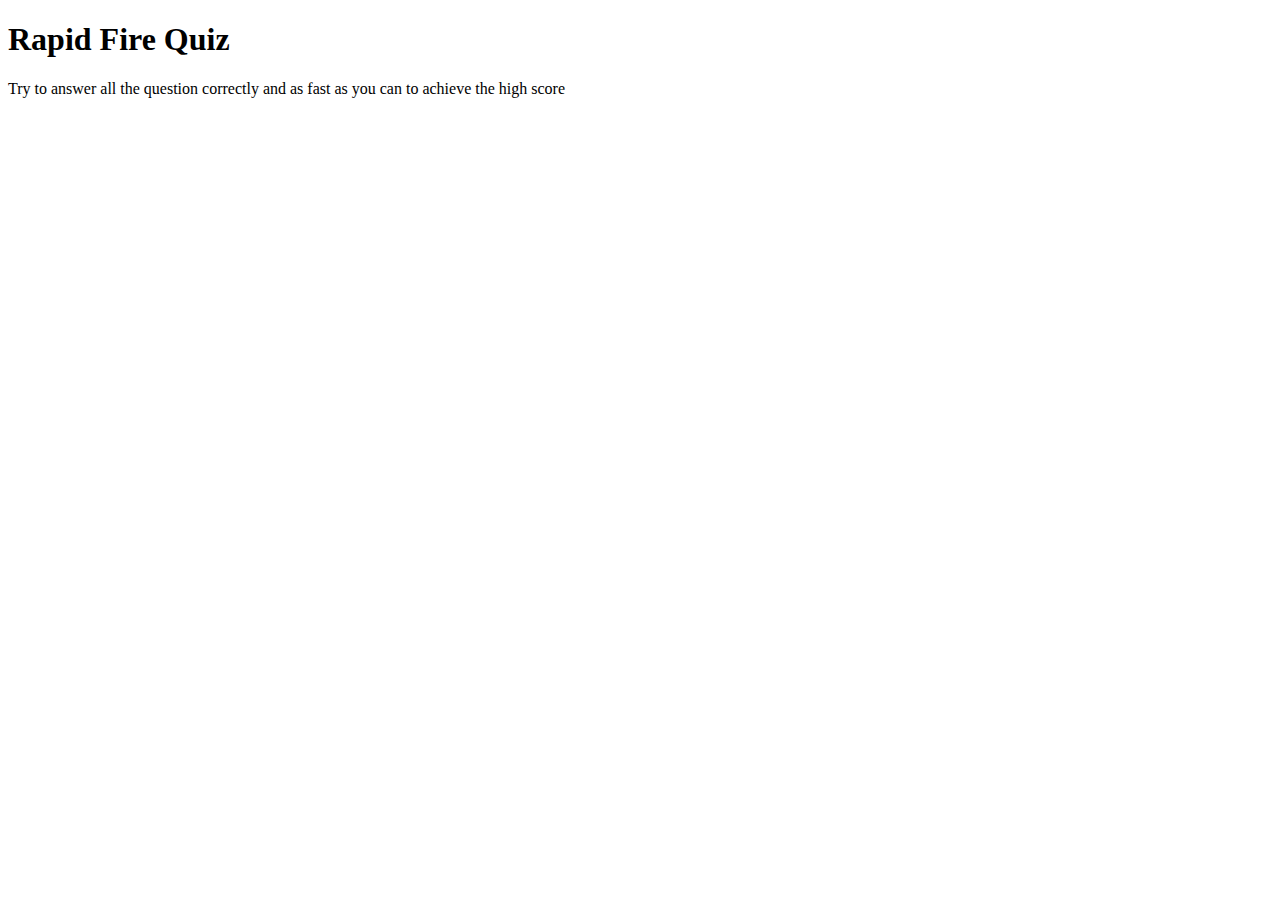
==== index.html @ e8a43752 "trouble sshooting html" ====
<!DOCTYPE html>
<html lang="en">
<head>
    <meta charset="UTF-8">
    <meta http-equiv="X-UA-Compatible" content="IE=edge">
    <meta name="viewport" content="width=, initial-scale=1.0">
    <title>Rapid-Fire-Quiz</title>
</head>
<body>
    <h1>Rapid Fire Quiz</h1>
    <p>Try to answer all the question correctly and as fast as you can to achieve 
        the high score</p>
    
</body>
</html>
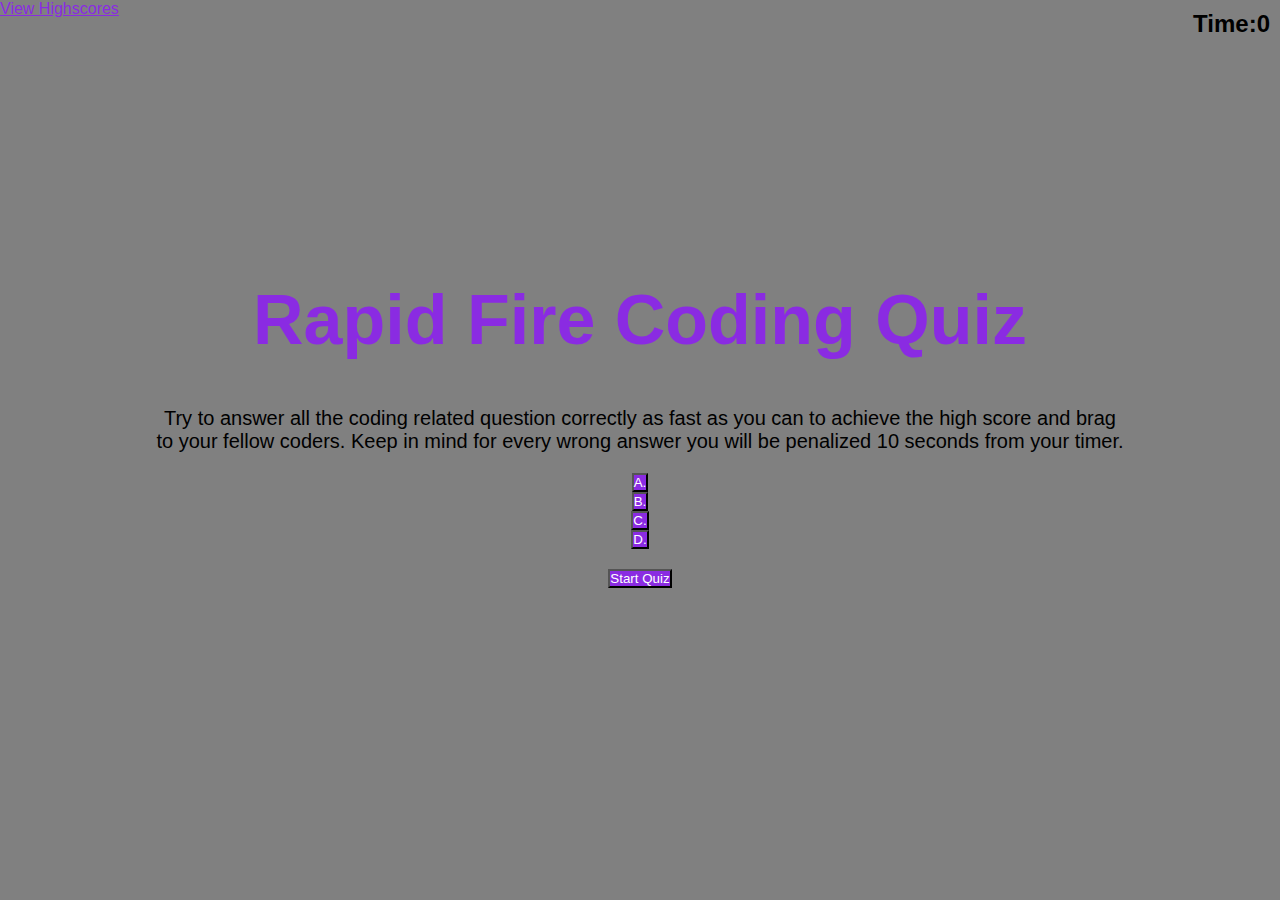
==== commit bf250bc1: "Finished homepage also added css to most of the content" ====
--- a/index.html
+++ b/index.html
@@ -4,12 +4,29 @@
     <meta charset="UTF-8">
     <meta http-equiv="X-UA-Compatible" content="IE=edge">
     <meta name="viewport" content="width=, initial-scale=1.0">
+    <link rel="stylesheet" href="Assets/css/style.css"></link>
     <title>Rapid-Fire-Quiz</title>
 </head>
 <body>
-    <h1>Rapid Fire Quiz</h1>
-    <p>Try to answer all the question correctly and as fast as you can to achieve 
-        the high score</p>
-    
+    <h1 class="boldText">Rapid Fire Coding Quiz</h1>
+    <div id="timerDisplay">Time:0</div>
+    <a href="" id="viewHighscores">View Highscores</a>
+    <p class="smallText">Try to answer all the coding related question correctly as fast as you can to achieve 
+        the high score and brag<br> to your fellow coders. Keep in mind for every wrong answer
+        you will be penalized 10 seconds from your timer. </p>
+        <div class="questionsContainer">
+            <h1 class="questionTitles"> HI? </h1>
+            <button id="optionA">A.</button>
+            <button id="optionB">B.</button>
+            <button id="optionC">C.</button>
+            <button id="optionD">D.</button>
+    </div>
+        <div class="answersContainers">
+        </div>
+        <button id="startButton">
+            Start Quiz
+        </button>
+        
+    <script src="./javascript.js"></script>
 </body>
 </html>--- a/Assets/css/style.css
+++ b/Assets/css/style.css
@@ -0,0 +1,70 @@
+:root{
+    background-color: grey;
+}
+
+*{
+    box-sizing: border-box;
+    padding: 0;
+    font-family: Arial, Helvetica, sans-serif;
+}
+#timerDisplay {
+    position: absolute;
+    top: 0;
+    right: 0;
+    padding: 10px;
+    font-size: 1.5em;
+    font-weight: bold;
+  }
+
+  .boldText{
+    color: blueviolet;
+    display: block;
+    text-align: center;
+    margin-top: 280px;
+    font-size: 70px;
+}
+
+  #viewHighscores{
+    position: absolute;
+    top: 0;
+    left: 0;
+    text-decoration: underline;
+    color: blueviolet;
+  }
+
+  .questionsContainer {
+    display: flex;
+    flex-direction: column;
+    align-items: center;
+    color:blueviolet
+  }
+
+  .questionsContainer button{
+    color: white;
+  }
+   
+  button {
+    background-color: blueviolet;
+  }
+
+  #startButton{
+    display: block;
+    margin: auto;
+    margin-top: 20px;
+    color:white
+  }
+.smallText{
+    text-align: center;
+    font-size: 20px;
+}
+
+.questionTitles {
+    display: none;
+    color: blueviolet;
+    text-align: center;
+}
+
+.answersContainers{
+    display: none;
+    text-align: center;
+}
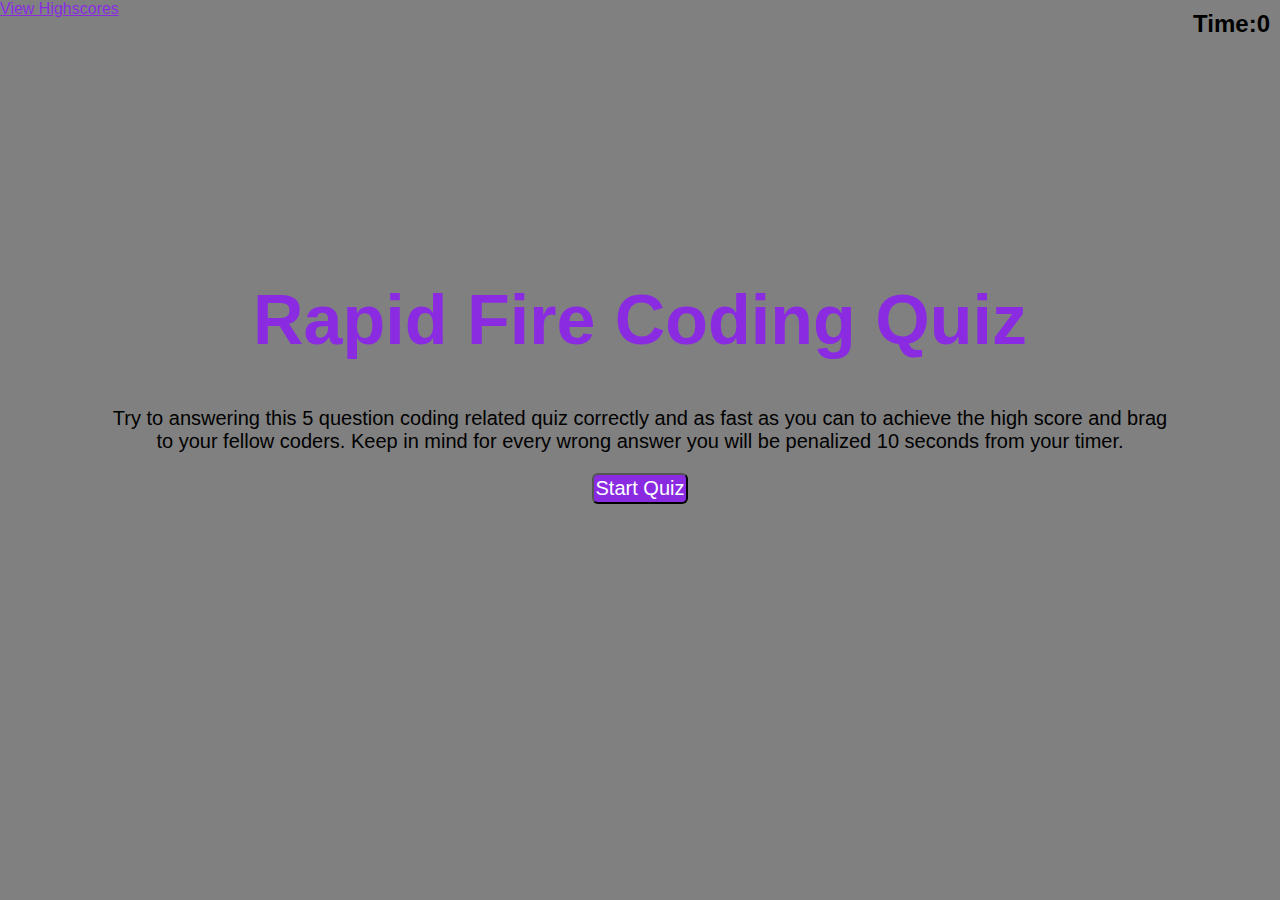
==== commit 86541485: "created another html and css and made 4 questions" ====
--- a/index.html
+++ b/index.html
@@ -11,18 +11,18 @@
     <h1 class="boldText">Rapid Fire Coding Quiz</h1>
     <div id="timerDisplay">Time:0</div>
     <a href="" id="viewHighscores">View Highscores</a>
-    <p class="smallText">Try to answer all the coding related question correctly as fast as you can to achieve 
+    <p class="smallText">Try to answering this 5 question coding related quiz correctly and as fast as you can to achieve 
         the high score and brag<br> to your fellow coders. Keep in mind for every wrong answer
         you will be penalized 10 seconds from your timer. </p>
-        <div class="questionsContainer">
-            <h1 class="questionTitles"> HI? </h1>
-            <button id="optionA">A.</button>
+        <!-- <div class="questionsContainer"> -->
+            <!-- <h1 class="questionTitles"> HI? </h1> -->
+            <!-- <button id="optionA">A.</button>
             <button id="optionB">B.</button>
             <button id="optionC">C.</button>
-            <button id="optionD">D.</button>
-    </div>
-        <div class="answersContainers">
-        </div>
+            <button id="optionD">D.</button> -->
+    <!-- </div> -->
+        <!-- <div class="answersContainers">
+        </div> -->
         <button id="startButton">
             Start Quiz
         </button>
--- a/Assets/css/style.css
+++ b/Assets/css/style.css
@@ -32,33 +32,45 @@
     color: blueviolet;
   }
 
-  .questionsContainer {
+  /* .questionsContainer {
     display: flex;
     flex-direction: column;
     align-items: center;
     color:blueviolet
-  }
+  } */
 
-  .questionsContainer button{
+  /* .questionsContainer button{
     color: white;
-  }
+  } */
+
+  /* button:hover{
+    cursor: pointer;
+  } */
    
   button {
     background-color: blueviolet;
-  }
+    padding: 3px;
+    border-radius: 6px;
+  } 
 
   #startButton{
     display: block;
     margin: auto;
     margin-top: 20px;
-    color:white
+    color:white;
+    font-size: 20px;
+    padding: 2px;
+  }
+
+  #startButton:hover{
+    cursor: pointer;
   }
 .smallText{
     text-align: center;
     font-size: 20px;
 }
 
-.questionTitles {
+/* .questionTitles {
     display: none;
     color: blueviolet;
     text-align: center;
@@ -67,4 +79,8 @@
 .answersContainers{
     display: none;
     text-align: center;
+} */
+.hidden{
+    display: none;
 }
+
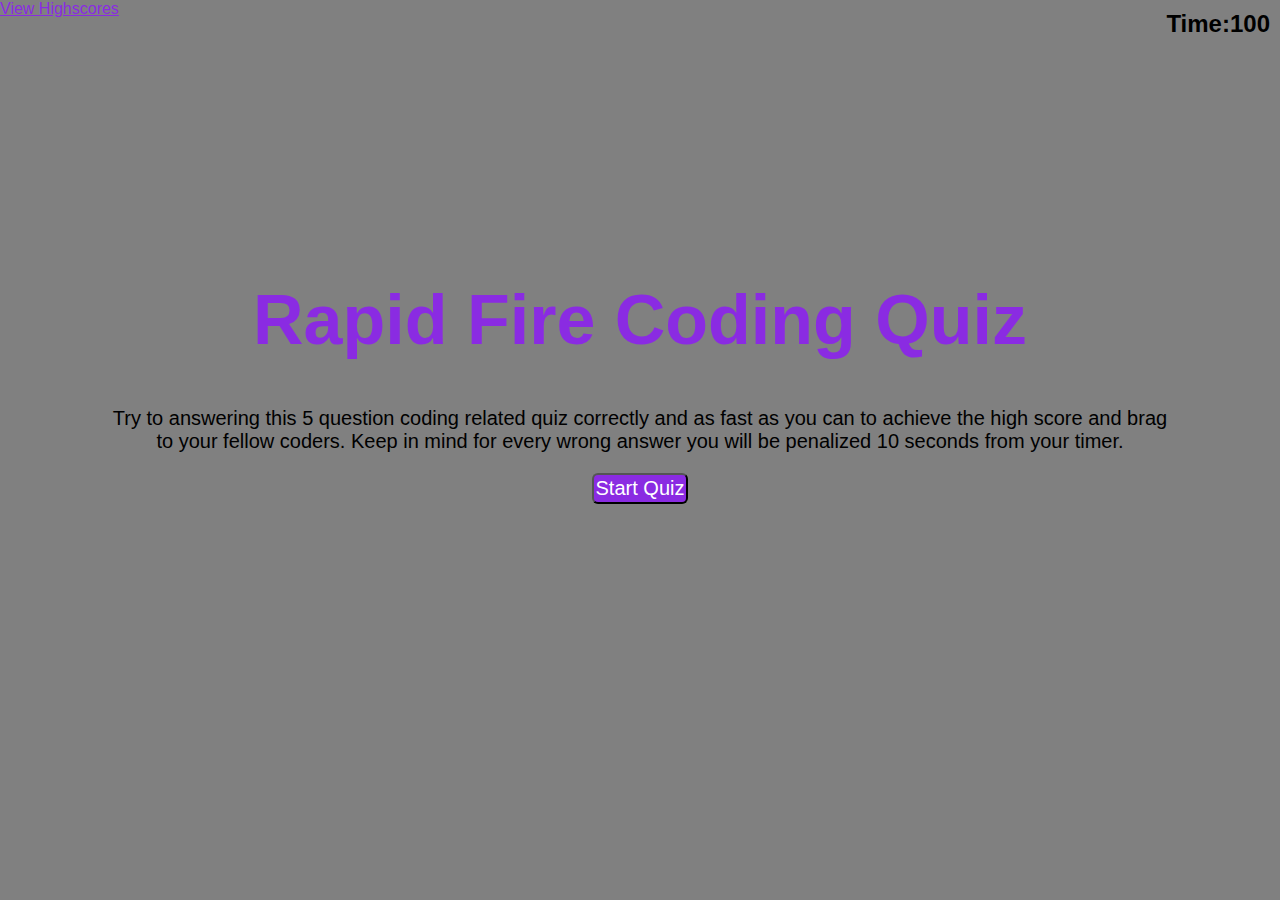
==== commit b355f9c2: "created another html and css for inputing your highscore restarted javascript" ====
--- a/index.html
+++ b/index.html
@@ -9,20 +9,11 @@
 </head>
 <body>
     <h1 class="boldText">Rapid Fire Coding Quiz</h1>
-    <div id="timerDisplay">Time:0</div>
+    <div id="timerDisplay">Time:100</div>
     <a href="" id="viewHighscores">View Highscores</a>
     <p class="smallText">Try to answering this 5 question coding related quiz correctly and as fast as you can to achieve 
         the high score and brag<br> to your fellow coders. Keep in mind for every wrong answer
         you will be penalized 10 seconds from your timer. </p>
-        <!-- <div class="questionsContainer"> -->
-            <!-- <h1 class="questionTitles"> HI? </h1> -->
-            <!-- <button id="optionA">A.</button>
-            <button id="optionB">B.</button>
-            <button id="optionC">C.</button>
-            <button id="optionD">D.</button> -->
-    <!-- </div> -->
-        <!-- <div class="answersContainers">
-        </div> -->
         <button id="startButton">
             Start Quiz
         </button>
--- a/Assets/css/style.css
+++ b/Assets/css/style.css
@@ -1,6 +1,7 @@
 :root{
     background-color: grey;
 }
+
 
 *{
     box-sizing: border-box;
@@ -32,21 +33,6 @@
     color: blueviolet;
   }
 
-  /* .questionsContainer {
-    display: flex;
-    flex-direction: column;
-    align-items: center;
-    color:blueviolet
-  } */
-
-  /* .questionsContainer button{
-    color: white;
-  } */
-
-  /* button:hover{
-    cursor: pointer;
-  } */
-   
   button {
     background-color: blueviolet;
     padding: 3px;
@@ -69,18 +55,44 @@
     text-align: center;
     font-size: 20px;
 }
-
-/* .questionTitles {
-    display: none;
-    color: blueviolet;
-    text-align: center;
-}
-
-.answersContainers{
-    display: none;
-    text-align: center;
-} */
 .hidden{
     display: none;
 }
 
+#scores{
+    display: flex;
+    flex-direction: column;
+    align-items: center;
+    justify-content: center;
+    height: 100vh;
+}
+
+
+
+input {
+    margin-bottom: 2px;
+    padding: 10px;
+    font-size: 15px;
+    border: none;
+
+}
+
+input::placeholder {
+    color:white;
+}
+
+#username{
+    margin-bottom: 10px;
+    width:100%;
+    outline:none;
+}
+
+#saveScoreBtn {
+    border: none;
+    padding: 4px;
+   margin-left: 200px;
+   margin-bottom: 15px;
+   margin-top: 10px;
+}
+
+
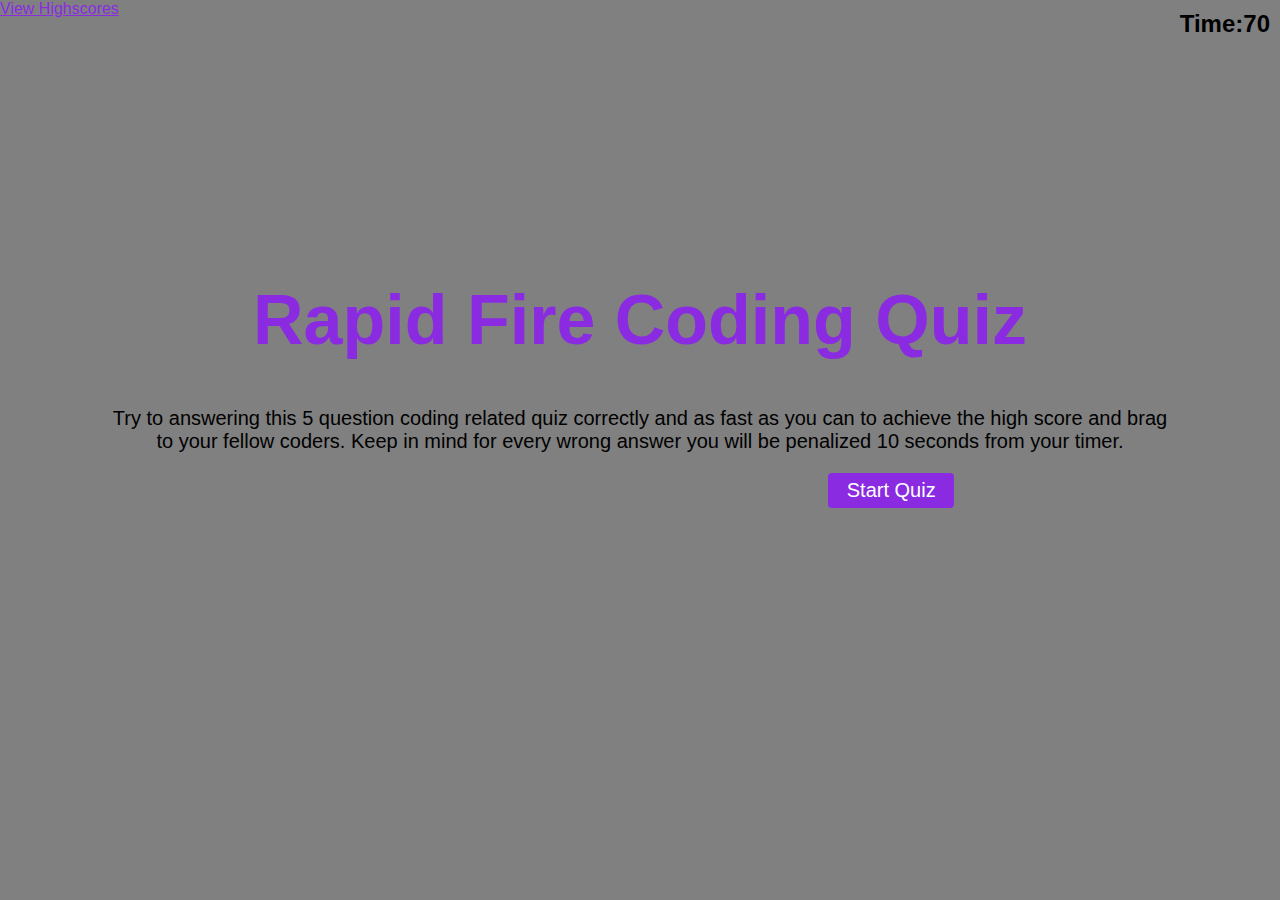
==== commit 44c6b1b0: "added another js file for my local storage  and a scoreboard html" ====
--- a/index.html
+++ b/index.html
@@ -9,14 +9,14 @@
 </head>
 <body>
     <h1 class="boldText">Rapid Fire Coding Quiz</h1>
-    <div id="timerDisplay">Time:100</div>
-    <a href="" id="viewHighscores">View Highscores</a>
+    <div id="timerDisplay">Time:70</div>
+    <a href="./scoreboard.html" id="viewHighscores">View Highscores</a>
     <p class="smallText">Try to answering this 5 question coding related quiz correctly and as fast as you can to achieve 
         the high score and brag<br> to your fellow coders. Keep in mind for every wrong answer
         you will be penalized 10 seconds from your timer. </p>
-        <button id="startButton">
+        <a id="startButton" href="./quiz.html">
             Start Quiz
-        </button>
+        </a>
         
     <script src="./javascript.js"></script>
 </body>
--- a/Assets/css/style.css
+++ b/Assets/css/style.css
@@ -40,12 +40,18 @@
   } 
 
   #startButton{
-    display: block;
-    margin: auto;
     margin-top: 20px;
     color:white;
     font-size: 20px;
     padding: 2px;
+    border-radius: 4px;
+    background-color: blueviolet;
+    text-align: center;
+    padding: 6px;
+    text-decoration: none;
+    display: block;
+    width: 10%;
+    margin-left: 820px;
   }
 
   #startButton:hover{
@@ -88,11 +94,11 @@
 }
 
 #saveScoreBtn {
-    border: none;
-    padding: 4px;
-   margin-left: 200px;
-   margin-bottom: 15px;
-   margin-top: 10px;
+  border: none;
+  padding: 4px;
+  margin-left: 200px;
+  margin-bottom: 15px;
+  margin-top: 10px;
 }
 
 
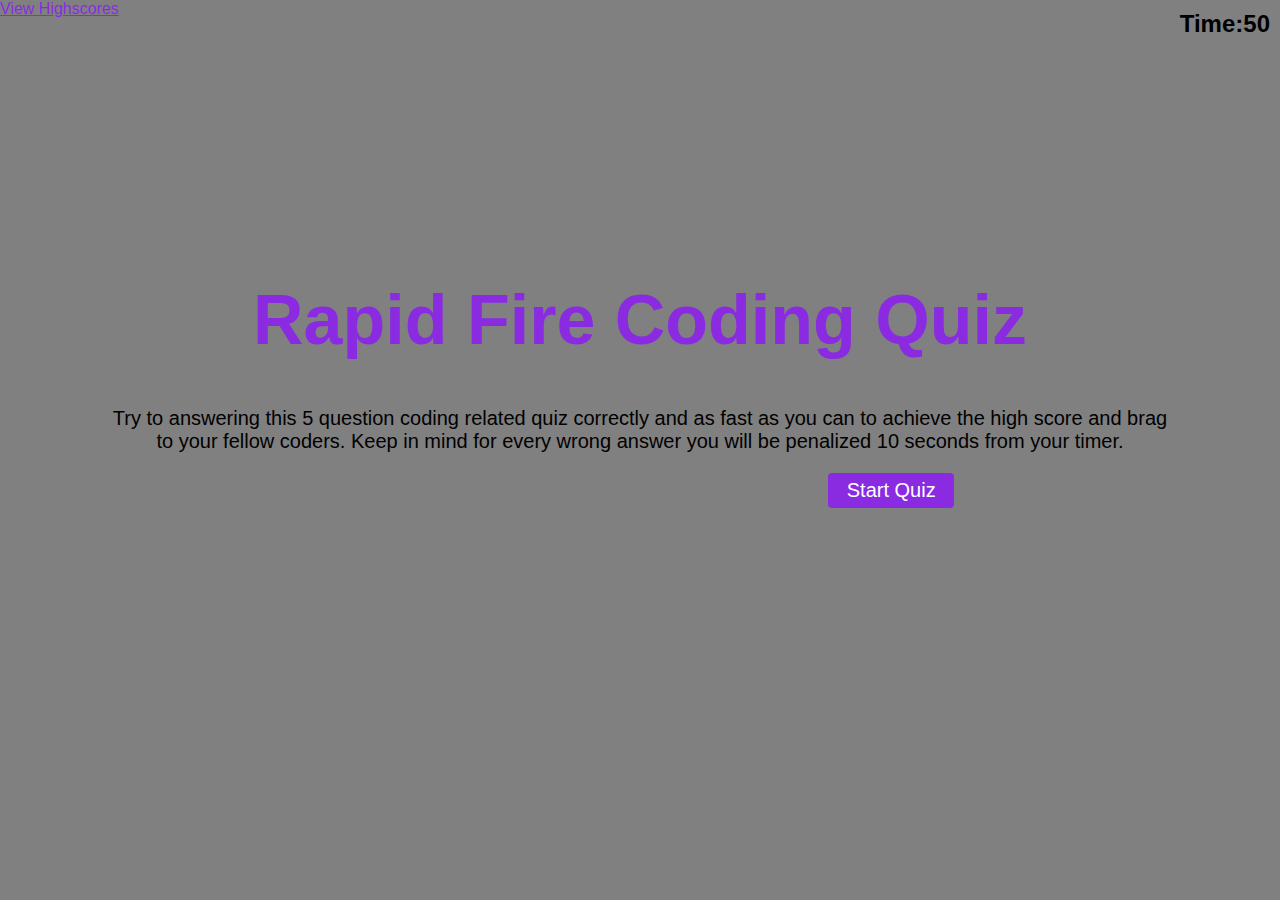
==== commit 72965c24: "added sound effects for right and wrong and also added correct and incorrect tags" ====
--- a/index.html
+++ b/index.html
@@ -9,7 +9,7 @@
 </head>
 <body>
     <h1 class="boldText">Rapid Fire Coding Quiz</h1>
-    <div id="timerDisplay">Time:70</div>
+    <div id="timerDisplay">Time:50</div>
     <a href="./scoreboard.html" id="viewHighscores">View Highscores</a>
     <p class="smallText">Try to answering this 5 question coding related quiz correctly and as fast as you can to achieve 
         the high score and brag<br> to your fellow coders. Keep in mind for every wrong answer
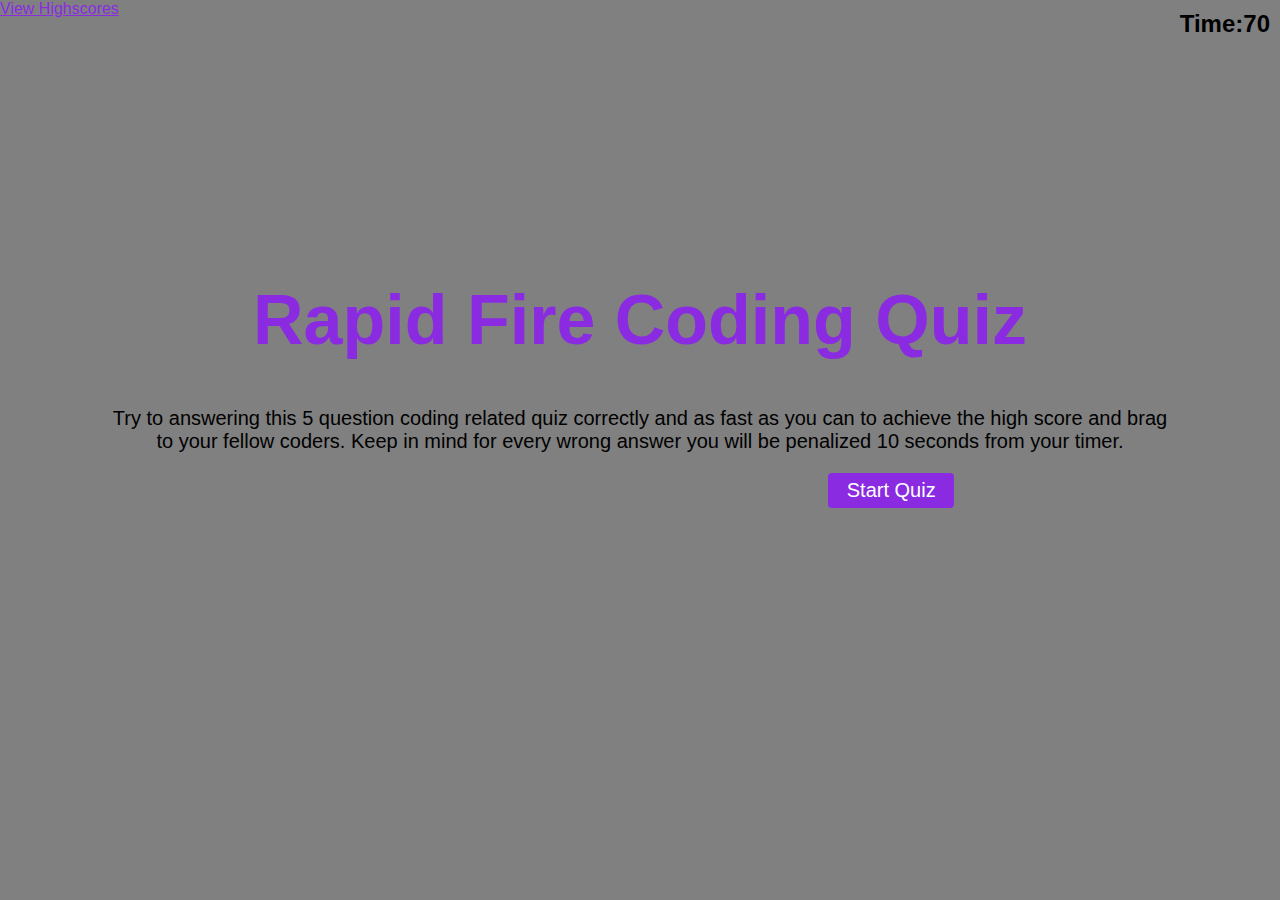
==== commit ad831e59: "fixed the timer" ====
--- a/index.html
+++ b/index.html
@@ -9,7 +9,7 @@
 </head>
 <body>
     <h1 class="boldText">Rapid Fire Coding Quiz</h1>
-    <div id="timerDisplay">Time:50</div>
+    <div id="timerDisplay">Time:70</div>
     <a href="./scoreboard.html" id="viewHighscores">View Highscores</a>
     <p class="smallText">Try to answering this 5 question coding related quiz correctly and as fast as you can to achieve 
         the high score and brag<br> to your fellow coders. Keep in mind for every wrong answer
@@ -19,5 +19,6 @@
         </a>
         
     <script src="./javascript.js"></script>
+    
 </body>
 </html>--- a/Assets/css/style.css
+++ b/Assets/css/style.css
@@ -89,16 +89,21 @@
 
 #username{
     margin-bottom: 10px;
-    width:100%;
+    width:20%;
     outline:none;
 }
 
 #saveScoreBtn {
   border: none;
   padding: 4px;
-  margin-left: 200px;
   margin-bottom: 15px;
   margin-top: 10px;
 }
 
+.btn{
+  text-decoration: none;
+  border-radius: 4px;
+  padding: 4px;
+  background-color: greenyellow;
+}
 
